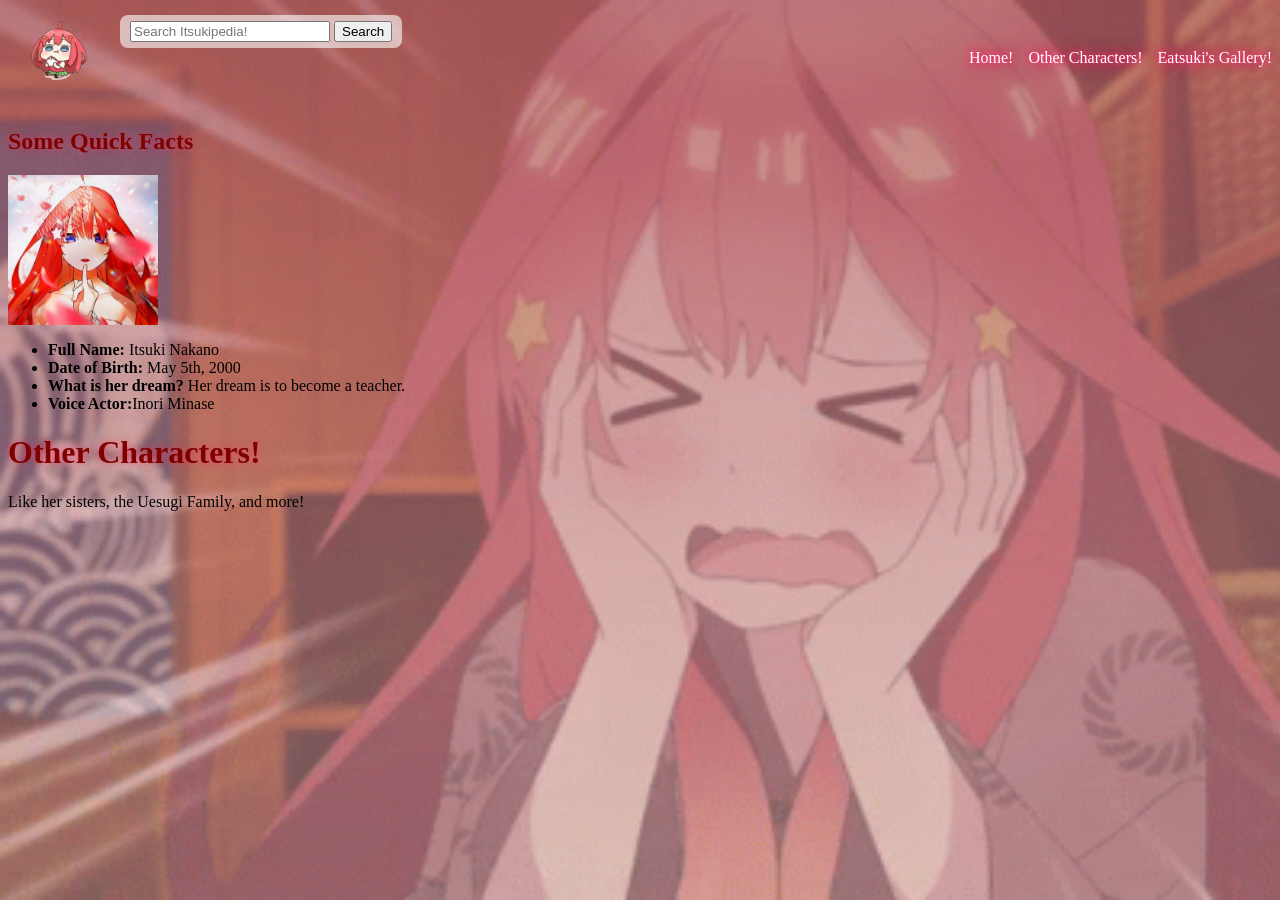
==== characters.html @ 52b025c6 "Itsukipedia's first commit!" ====
<html lang="en">
    <head>
        <meta charset="UTF-8">
        <meta name="viewport" content="width=device-width, initial-scale=1.0">
        <link rel="stylesheet" href="style.css">
        <title>Itsukipedia!</title>
    </head>
    <body>
        <header>
            <div class="logo">
                <img src="itsuchibi.png" alt="Itsuki Nakano" class="logo-img" width="100" height="100">
            </div>
            <form class="search-box" id="search-form">
                <input type="text" id="search-input" placeholder="Search Itsukipedia!">
                <button type="submit">Search</button>
            </form>
            <nav class="nav-links">
                <a href="index2.html">Home!</a>
                <a href="characters.html">Other Characters!</a>
                <a href="gallery.html">Eatsuki's Gallery!</a>
            </nav>
        </header>

        <div class="main-content">
            <aside class="left-sidebar">
                <h2>Some Quick Facts</h2>
                <img src="goatsuki.jpg" alt="Itsuki Nakano" width="150">
                <ul>
                    <li><strong>Full Name:</strong> Itsuki Nakano</li>
                    <li><strong>Date of Birth:</strong> May 5th, 2000</li>
                    <li><strong>What is her dream?</strong> Her dream is to become a teacher.</li>
                    <li><strong>Voice Actor:</strong>Inori Minase</li>
                </ul>
            </aside>

    <main>
        <h1>Other Characters!</h1>
        <p>Like her sisters, the Uesugi Family, and more! </p>
    
        </main>
</div>

<script src="script.js"></script>
</body>
</html>
---- style.css ----
header {
    display: flex;
    align-items: center;
    gap: 20px;
    background: transparent;
}

.search-box {
    position: fixed;
    top: 15px;
    left: 120px;
    z-index: 100;
    background: rgba(255, 255, 255, 0.6);
    padding: 6px 10px;
    border-radius: 8px;
}

.nav-links {
    margin-left: auto;
    display: flex;
    gap: 15px;
}

body {
    background-image:
        linear-gradient(to bottom, rgba(173, 98, 113, 0.7), rgba(255, 214, 222, 0.4)),
        url("cutetsuki.gif");
    background-size: cover;
    background-attachment: fixed;
    animation: fadeIn 0.5s ease;
}

h1, h2, h3 {
    color: maroon;
    text-shadow: 0 0 8px rgba(255, 42, 109, 0.6);
}

.search-box input {
    width: 200px;
    transition: width 0.3s, box-shadow 0.3s;
}

.search-box input:focus {
    width: 260px;
    outline: none;
    box-shadow: 0 0 8px #ff2a6d;
}


.search-box button {
    transition: transform 0.15s;
}

.search-box button:active {
    transform: scale(0.9);
}


@keyframes fadeIn {
    from { opacity: 0; }
    to   { opacity: 1; }
}

body.fade-out {
    opacity: 0;
    transition: opacity 0.4s;
}


.search-box.shake {
    animation: shake 0.4s;
}

@keyframes shake {
    0%, 100% { transform: translateX(0); }
    20%      { transform: translateX(-8px); }
    40%      { transform: translateX(8px); }
    60%      { transform: translateX(-8px); }
    80%      { transform: translateX(8px); }
}


.nav-links a {
    color: #fff;
    text-decoration: none;
    text-shadow:
        0 0 5px #ff2a6d,
        0 0 10px #ff2a6d,
        0 0 20px #ff2a6d;
    transition: text-shadow 0.3s, color 0.3s;
}

.nav-links a:hover {
    color: #ffd6de;
    text-shadow:
        0 0 8px #ff2a6d,
        0 0 16px #ff2a6d,
        0 0 30px #ff2a6d,
        0 0 45px #ff2a6d;
}

.logo-img {
    animation: logoFloat 3s ease-in-out infinite;
}

@keyframes logoFloat {
    0%, 100% { transform: translateY(0); }
    50%      { transform: translateY(-8px); }
}
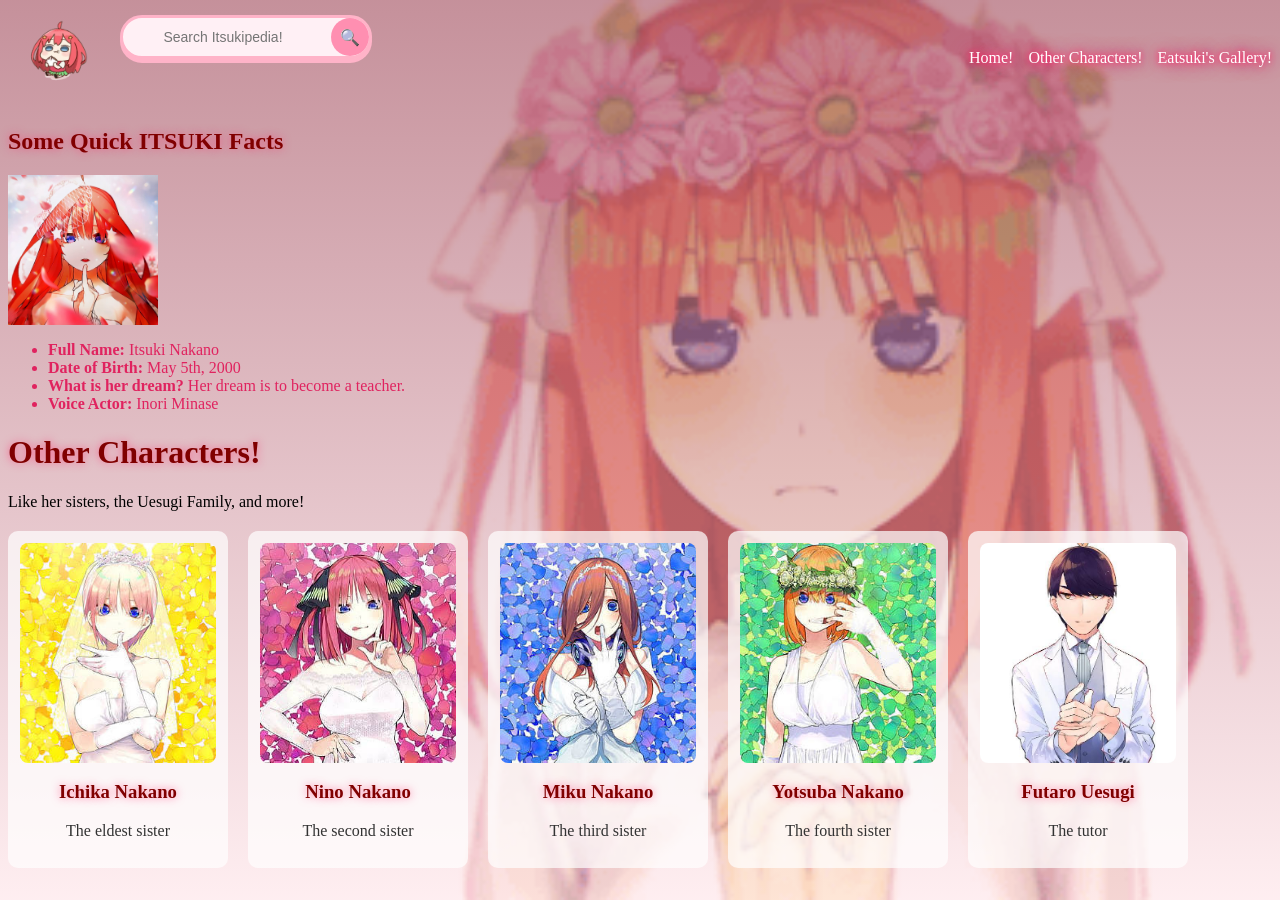
==== commit 8e3825b4: "The Second Commit of Itsukipedia!" ====
--- a/characters.html
+++ b/characters.html
@@ -6,16 +6,17 @@
         <title>Itsukipedia!</title>
     </head>
     <body>
+        <body class="characters-page">
         <header>
             <div class="logo">
                 <img src="itsuchibi.png" alt="Itsuki Nakano" class="logo-img" width="100" height="100">
             </div>
             <form class="search-box" id="search-form">
                 <input type="text" id="search-input" placeholder="Search Itsukipedia!">
-                <button type="submit">Search</button>
+                <button type="submit" aria-label="Search">🔍</button>
             </form>
             <nav class="nav-links">
-                <a href="index2.html">Home!</a>
+                <a href="index.html">Home!</a>
                 <a href="characters.html">Other Characters!</a>
                 <a href="gallery.html">Eatsuki's Gallery!</a>
             </nav>
@@ -23,13 +24,13 @@
 
         <div class="main-content">
             <aside class="left-sidebar">
-                <h2>Some Quick Facts</h2>
+                <h2>Some Quick ITSUKI Facts</h2>
                 <img src="goatsuki.jpg" alt="Itsuki Nakano" width="150">
                 <ul>
                     <li><strong>Full Name:</strong> Itsuki Nakano</li>
                     <li><strong>Date of Birth:</strong> May 5th, 2000</li>
                     <li><strong>What is her dream?</strong> Her dream is to become a teacher.</li>
-                    <li><strong>Voice Actor:</strong>Inori Minase</li>
+                    <li><strong>Voice Actor:</strong> Inori Minase</li>
                 </ul>
             </aside>
 
@@ -37,7 +38,34 @@
         <h1>Other Characters!</h1>
         <p>Like her sisters, the Uesugi Family, and more! </p>
     
-        </main>
+        <div class="character-grid">
+        <a href="ichika.html" class="character-card">
+            <img src="ichikabanner.jpg" alt="Ichika Nakano">
+            <h3>Ichika Nakano</h3>
+            <p>The eldest sister</p>
+        </a>
+        <a href="nino.html" class="character-card">
+            <img src="ninobanner.jpg" alt="Nino Nakano">
+            <h3>Nino Nakano</h3>
+            <p>The second sister</p>
+        </a>
+        <a href="miku.html" class="character-card">
+            <img src="mikubanner.jpg" alt="Miku Nakano">
+            <h3>Miku Nakano</h3>
+            <p>The third sister</p>
+        </a>
+        <a href="yotsuba.html" class="character-card">
+            <img src="yotsubanner.jpg" alt="Yotsuba Nakano">
+            <h3>Yotsuba Nakano</h3>
+            <p>The fourth sister</p>
+        </a>
+        <a href="futaro.html" class="character-card">
+            <img src="futarobanner.jpg" alt="Futaro Uesugi">
+            <h3>Futaro Uesugi</h3>
+            <p>The tutor</p>
+        </a>
+    </div>
+</main>
 </div>
 
 <script src="script.js"></script>
--- a/style.css
+++ b/style.css
@@ -10,9 +10,48 @@
     top: 15px;
     left: 120px;
     z-index: 100;
-    background: rgba(255, 255, 255, 0.6);
-    padding: 6px 10px;
-    border-radius: 8px;
+    display: flex;
+    align-items: center;
+    gap: 8px;
+    background: #fff0f5;
+    border: 3px solid #ffb3c8;
+    border-radius: 30px;
+    box-shadow: 0 4px 0 #ffb3c8;
+}
+
+.search-box input {
+    width: 200px;
+    border: none;
+    background: transparent;
+    color: #8f2957;
+    font-size: 14px;
+    text-align: center;
+    transition: width 0.3s;
+}
+
+.search-box input:focus {
+    width: 260px;
+    outline: none;
+}
+
+.search-box button {
+    width: 38px;
+    height: 38px;
+    padding: 0;
+    border: none;
+    border-radius: 50%;
+    background: #ff8fb1;
+    font-size: 16px;
+    cursor: pointer;
+    transition: transform 0.15s, box-shadow 0.3s;
+}
+
+.search-box button:hover {
+    box-shadow: 0 0 12px #ff2a6d;
+}
+
+.search-box button:active {
+    transform: scale(0.9);
 }
 
 .nav-links {
@@ -24,10 +63,30 @@
 body {
     background-image:
         linear-gradient(to bottom, rgba(173, 98, 113, 0.7), rgba(255, 214, 222, 0.4)),
-        url("cutetsuki.gif");
+        url("angrytsuki.gif");
     background-size: cover;
     background-attachment: fixed;
     animation: fadeIn 0.5s ease;
+}
+
+body.ichika-page {
+    background-image:
+        linear-gradient(to bottom, rgba(255, 182, 193, 0.6), rgba(255, 240, 200, 0.4)),
+        url(ichikabg.gif);
+}
+
+body.characters-page {
+    background-image:
+        linear-gradient(to bottom, rgba(173, 98, 113, 0.7), rgba(255, 214, 222, 0.4)),
+        url("tqq.gif");
+}
+
+body.ichika-page .left-sidebar ul {
+    color: #7A6A2E;
+}
+
+body.characters-page .left-sidebar ul {
+    color: #e0235f
 }
 
 h1, h2, h3 {
@@ -106,4 +165,40 @@
 @keyframes logoFloat {
     0%, 100% { transform: translateY(0); }
     50%      { transform: translateY(-8px); }
+}
+
+.left-sidebar ul {
+    color: #EDBBD2;
+}
+
+.character-grid {
+    display: grid;
+    grid-template-columns: repeat(auto-fill, 220px);
+    gap: 20px;
+    margin-top: 20px;
+}
+
+.character-card {
+    display: block;
+    box-sizing: border-box;
+    background: rgba(255, 255, 255, 0.7);
+    border-radius: 10px;
+    padding: 12px;
+    text-align: center;
+    text-decoration: none;
+    color: #333;
+    transition: transform 0.2s, box-shadow 0.2s;
+}
+
+.character-card:hover {
+    transform: translateY(-6px);
+    box-shadow: 0 0 12px rgba(255, 42, 109, 0.6);
+}
+
+.character-card img {
+    width: 100%;
+    height: 220px;
+    object-fit: cover;
+    object-position: center 20%;
+    border-radius: 8px;
 }
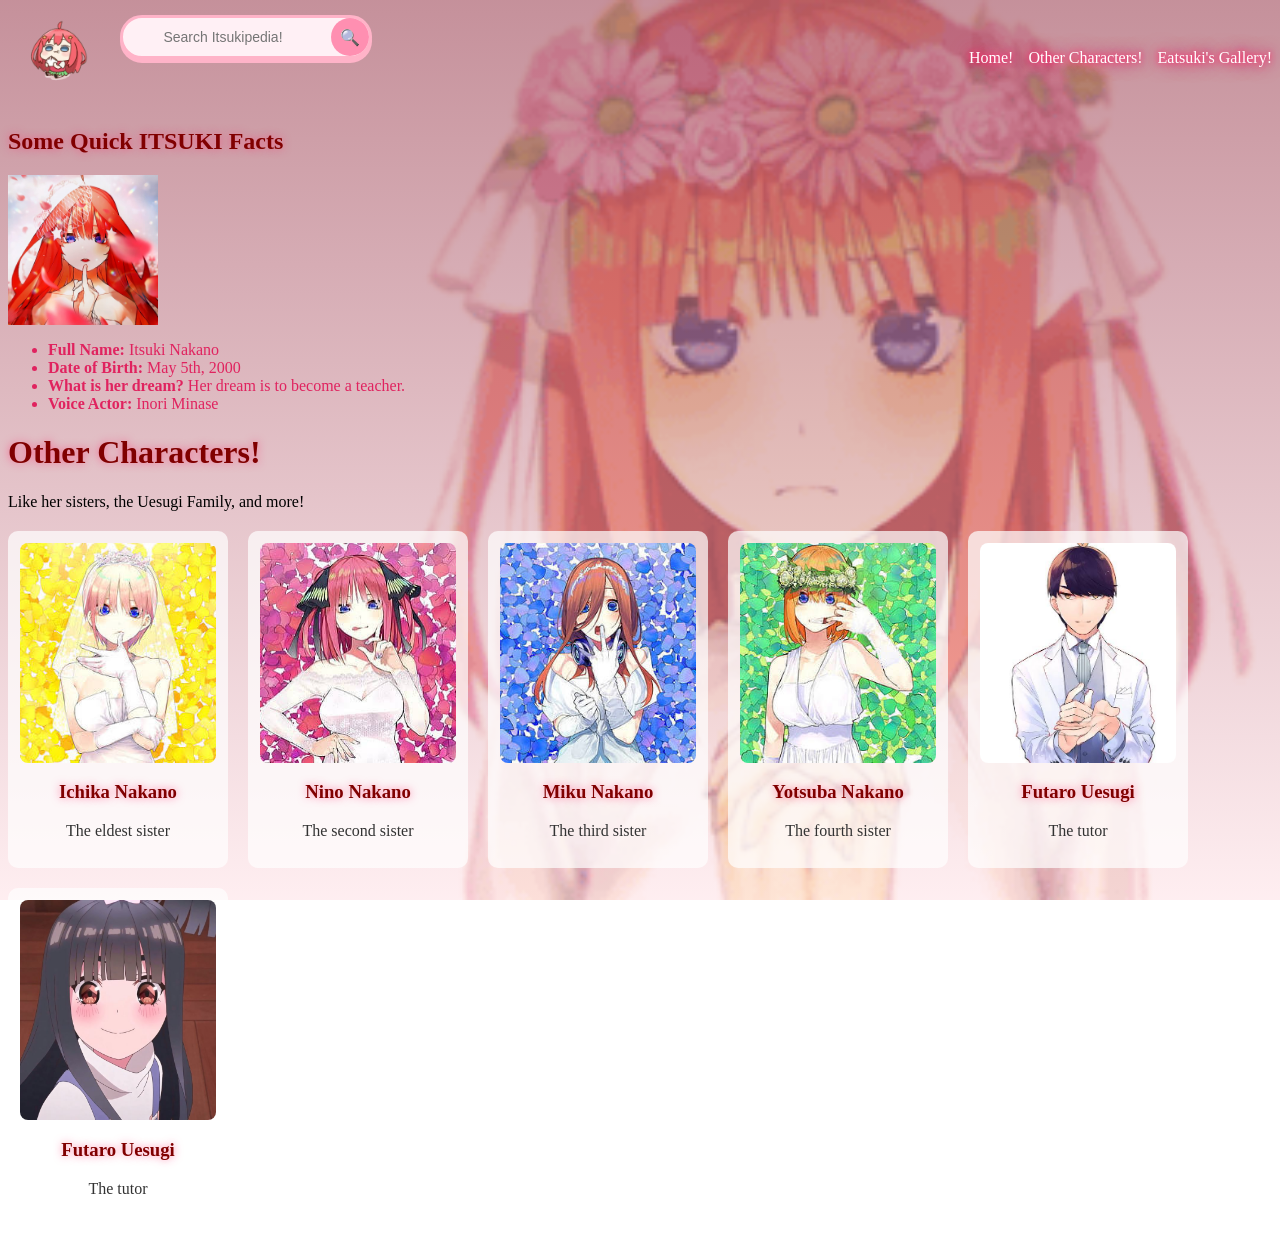
==== commit 988b1191: "added the gallery, music, etc. Sixth Commit." ====
--- a/characters.html
+++ b/characters.html
@@ -64,6 +64,11 @@
             <h3>Futaro Uesugi</h3>
             <p>The tutor</p>
         </a>
+            <a href="raiha.html" class="character-card">
+            <img src="raihabg.jpg" alt="Futaro Uesugi">
+            <h3>Futaro Uesugi</h3>
+            <p>The tutor</p>
+        </a>
     </div>
 </main>
 </div>
--- a/style.css
+++ b/style.css
@@ -19,6 +19,7 @@
     box-shadow: 0 4px 0 #ffb3c8;
 }
 
+
 .search-box input {
     width: 200px;
     border: none;
@@ -26,12 +27,13 @@
     color: #8f2957;
     font-size: 14px;
     text-align: center;
-    transition: width 0.3s;
+    transition: width 0.3s, box-shadow 0.3s;
 }
 
 .search-box input:focus {
     width: 260px;
     outline: none;
+    box-shadow: 0 0 8px #ff2a6d;
 }
 
 .search-box button {
@@ -75,6 +77,36 @@
         url(ichikabg.gif);
 }
 
+body.nino-page {
+    background-image:
+        linear-gradient(to bottom, rgba(173, 98, 113, 0.5), rgba(255, 214, 222, 0.3)),
+        url(ninobg.gif);
+}
+
+body.yotsuba-page {
+    background-image:
+        linear-gradient(to bottom, rgba(162, 173, 98, 0.5), rgba(55, 160, 76, 0.3)),
+        url(yotsubg.gif);
+}
+
+body.miku-page {
+    background-image:
+        linear-gradient(to bottom, rgba(127, 141, 203, 0.5), rgba(150, 128, 207, 0.3)),
+        url(mikubg.gif);
+}
+
+body.futaro-page {
+    background-image:
+        linear-gradient(to bottom, rgba(127, 203, 181, 0.5), rgba(128, 161, 207, 0.3)),
+        url(futarobg.gif);
+}
+
+body.raiha-page {
+    background-image:
+        linear-gradient(to bottom, rgba(127, 203, 181, 0.5), rgba(128, 161, 207, 0.3)),
+        url(raihabg.gif);
+}
+
 body.characters-page {
     background-image:
         linear-gradient(to bottom, rgba(173, 98, 113, 0.7), rgba(255, 214, 222, 0.4)),
@@ -85,8 +117,29 @@
     color: #7A6A2E;
 }
 
+body.nino-page .left-sidebar ul {
+    color: rgb(138, 55, 140);
+}
+
+body.yotsuba-page .left-sidebar ul {
+    color: #3e8845; 
+}
+
+body.miku-page .left-sidebar ul {
+    color: #4a3e88; 
+}
+
+body.futaro-page .left-sidebar ul {
+    color: #dadada;
+}
+
+body.raiha-page .left-sidebar ul {
+    color: #dadada;
+}
+
+
 body.characters-page .left-sidebar ul {
-    color: #e0235f
+    color: #e0235f;
 }
 
 h1, h2, h3 {
@@ -94,27 +147,6 @@
     text-shadow: 0 0 8px rgba(255, 42, 109, 0.6);
 }
 
-.search-box input {
-    width: 200px;
-    transition: width 0.3s, box-shadow 0.3s;
-}
-
-.search-box input:focus {
-    width: 260px;
-    outline: none;
-    box-shadow: 0 0 8px #ff2a6d;
-}
-
-
-.search-box button {
-    transition: transform 0.15s;
-}
-
-.search-box button:active {
-    transform: scale(0.9);
-}
-
-
 @keyframes fadeIn {
     from { opacity: 0; }
     to   { opacity: 1; }
@@ -124,7 +156,6 @@
     opacity: 0;
     transition: opacity 0.4s;
 }
-
 
 .search-box.shake {
     animation: shake 0.4s;
@@ -137,7 +168,6 @@
     60%      { transform: translateX(-8px); }
     80%      { transform: translateX(8px); }
 }
-
 
 .nav-links a {
     color: #fff;
@@ -187,6 +217,7 @@
     text-align: center;
     text-decoration: none;
     color: #333;
+    overflow: hidden; 
     transition: transform 0.2s, box-shadow 0.2s;
 }
 
@@ -201,4 +232,203 @@
     object-fit: cover;
     object-position: center 20%;
     border-radius: 8px;
+    transition: transform 0.3s; /* ADDED */
+}
+
+.character-card:hover img {
+    transform: scale(1.05); /* ADDED: subtle zoom on hover */
+}
+
+.drawer {
+    --drawer-color: #ffb3c8;
+    --handle-color: #ff8fb1;
+    --handle-shadow: #d9668a;
+    --glow-color: rgba(255, 42, 109, 0.5);
+
+    background: rgba(255, 240, 245, 0.85);
+    border: 3px solid var(--drawer-color);
+    border-radius: 12px;
+    box-shadow: 0 4px 0 var(--drawer-color);
+    margin: 20px 0;
+    overflow: hidden;
+    transition: box-shadow 0.3s, transform 0.2s;
+}
+
+.drawer:hover {
+    transform: translateY(-2px);
+    box-shadow: 0 6px 0 var(--drawer-color), 0 0 12px var(--glow-color);
+}
+
+.drawer summary {
+    display: flex;
+    justify-content: space-between;
+    align-items: center;
+    padding: 10px 20px;
+    cursor: pointer;
+    list-style: none;
+}
+
+.drawer summary::-webkit-details-marker {
+    display: none; /* ADDED: hides the default arrow in Safari */
+}
+
+.drawer summary h2 {
+    margin: 0;
+}
+
+.drawer summary::after {
+    content: "";
+    width: 40px;
+    height: 10px;
+    border-radius: 10px;
+    background: var(--handle-color);
+    box-shadow: 0 2px 0 var(--handle-shadow);
+    transition: transform 0.3s;
+}
+
+.drawer[open] summary::after {
+    transform: scaleX(1.3); /* ADDED: handle stretches when open */
+}
+
+.drawer[open] .drawer-content {
+    animation: slideOpen 0.4s ease;
+}
+
+@keyframes slideOpen {
+    from { opacity: 0; transform: translateY(-15px); }
+    to   { opacity: 1; transform: translateY(0px); } /* FIXED: opacity typo */
+}
+
+body.ichika-page .drawer {
+    --drawer-color: #f2c94c;
+    --handle-color: #f2c94c;
+    --handle-shadow: #c9a227;
+    --glow-color: rgba(242, 201, 76, 0.6);
+}
+
+body.nino-page .drawer {
+    --drawer-color: #c9a7ff;
+    --handle-color: #b58cff;
+    --handle-shadow: #8a5fd6;
+    --glow-color: rgba(181, 140, 255, 0.6);
+}
+
+body.yotsuba-page .drawer {
+    --drawer-color: #adffa7;
+    --handle-color: #8eff8c;
+    --handle-shadow: #65d65f;
+    --glow-color: rgba(148, 255, 140, 0.6);
+}
+
+body.miku-page .drawer {
+    --drawer-color: #a7baff;
+    --handle-color: #56ade7;
+    --handle-shadow: #6476d2;
+    --glow-color: rgba(84, 94, 207, 0.6);
+}
+
+body.futaro-page .drawer {
+    --drawer-color: #c2cbed;
+    --handle-color: #91abbc;
+    --handle-shadow: #646773;
+    --glow-color: rgba(76, 77, 84, 0.6);
+}
+
+body.raiha-page .drawer {
+    --drawer-color: #c2cbed;
+    --handle-color: #91abbc;
+    --handle-shadow: #646773;
+    --glow-color: rgba(76, 77, 84, 0.6);
+}
+
+/* ===== ADDED: small polish, no layout changes ===== */
+html {
+    scroll-behavior: smooth;
+}
+
+::selection {
+    background: #ff8fb1;
+    color: #fff;
+}
+
+::-webkit-scrollbar { width: 12px; }
+::-webkit-scrollbar-track { background: #fff0f5; }
+::-webkit-scrollbar-thumb {
+    background: #ff8fb1;
+    border-radius: 10px;
+    border: 2px solid #fff0f5;
+}
+
+a:focus-visible,
+button:focus-visible,
+summary:focus-visible {
+    outline: 3px dashed #ff2a6d;
+    outline-offset: 4px;
+}
+
+@media (max-width: 700px) {
+    .search-box {
+        left: 10px;
+        right: 10px;
+    }
+    .search-box input,
+    .search-box input:focus {
+        width: 100%;
+    }
+    header { flex-wrap: wrap; }
+    .nav-links { flex-wrap: wrap; gap: 10px; }
+}
+
+@media (prefers-reduced-motion: reduce) {
+    *, *::before, *::after {
+        animation: none !important;
+        transition: none !important;
+    }
+}
+
+.gallery-grid {
+    display: grid;
+    grid-template-columns: repeat(auto-fill, minmax(220px, 1fr));
+    gap: 20px;
+    margin-top: 20px;
+}
+
+.gallery-item {
+    margin: 0;
+    background: rgba(255, 255, 255, 0.7);
+    border-radius: 10px;
+    padding: 10px;
+    overflow: hidden;
+    transition: transform 0.2s, box-shadow 0.2s;
+}
+
+.gallery-item:hover {
+    transform: translateY(-6px);
+    box-shadow: 0 0 12px rgba(255, 42, 109, 0.6);
+}
+
+.gallery-item img {
+    display: block;
+    width: 100%;
+    height: 240px;
+    object-fit: cover;
+    border-radius: 8px;
+}
+
+.gallery-item figcaption {
+    margin-top: 8px;
+    text-align: center;
+    font-size: 13px;
+    color: #333;
+}
+
+.song-item {
+    background: rgba(255, 255, 255, 0.7);
+    border-radius: 10px;
+    padding: 12px;
+    margin: 10px 0;
+}
+
+.song-item p {
+    margin: 0 0 8px;
 }
